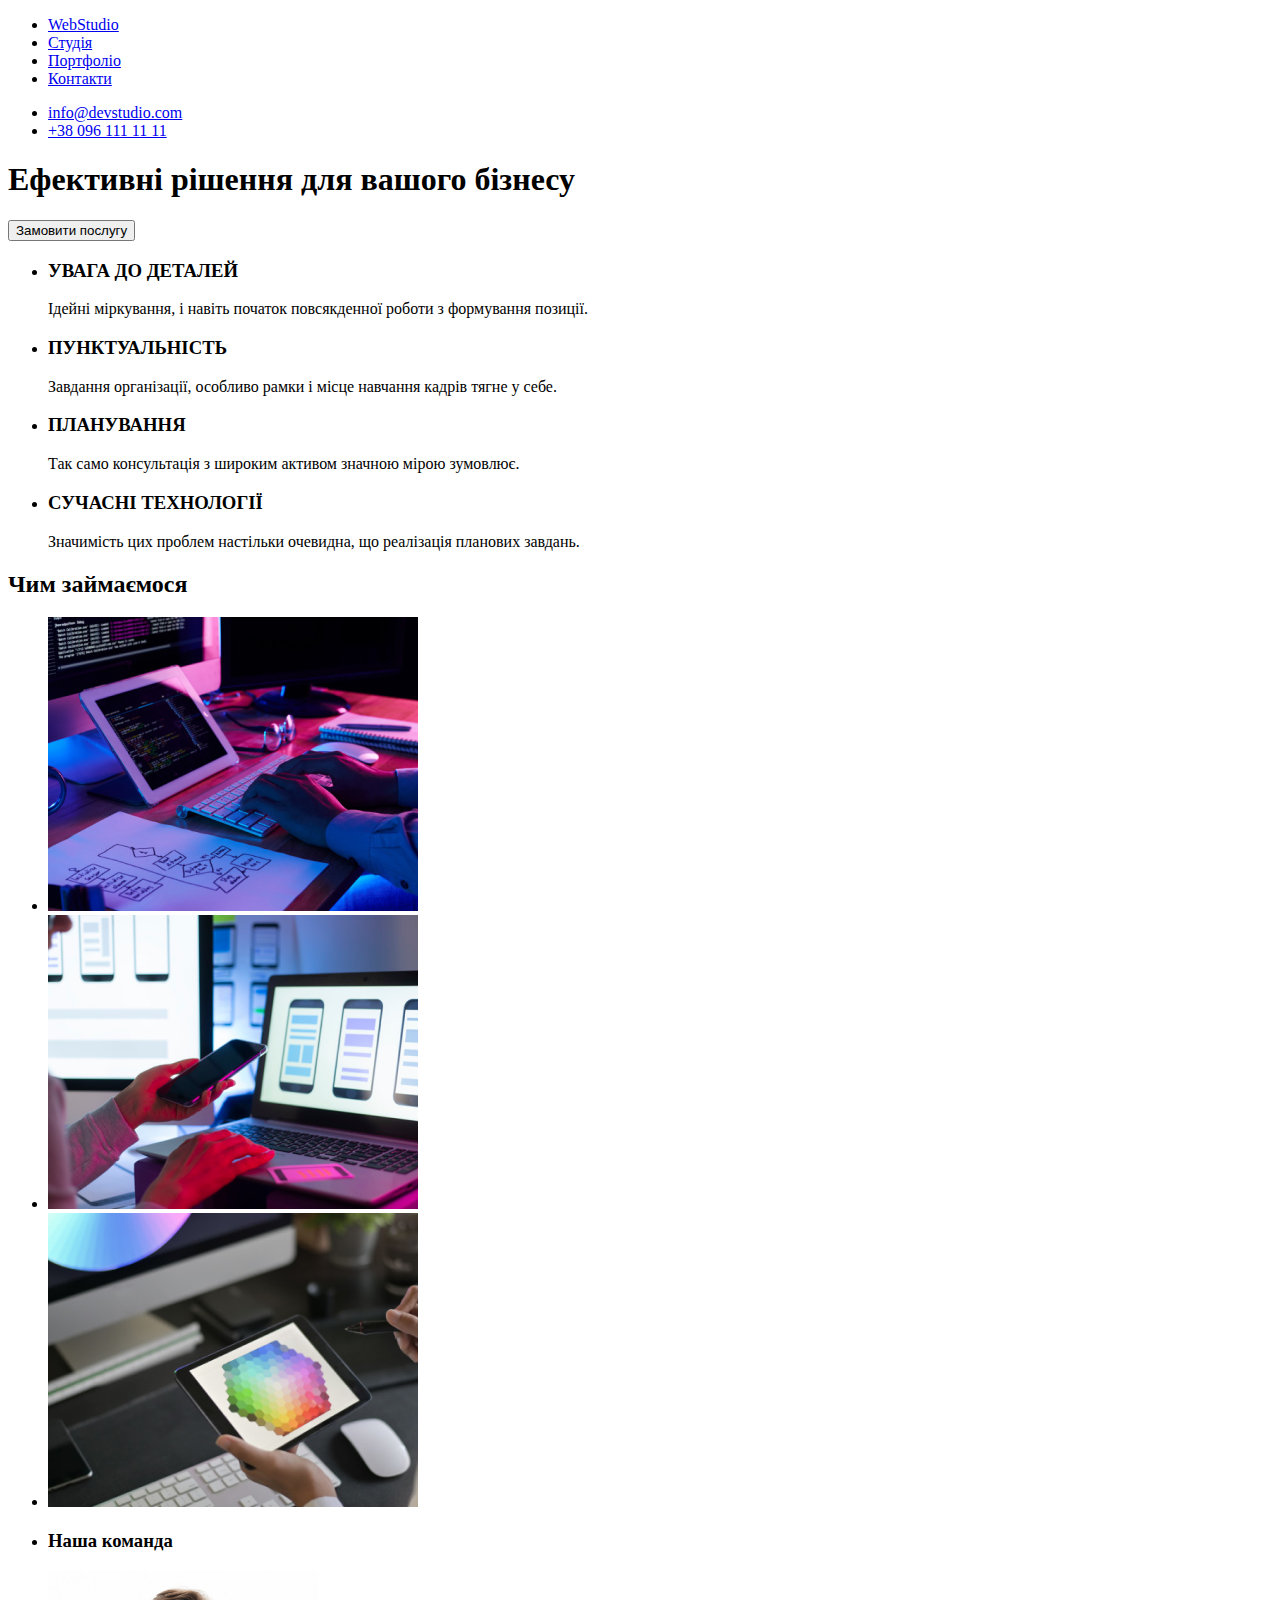
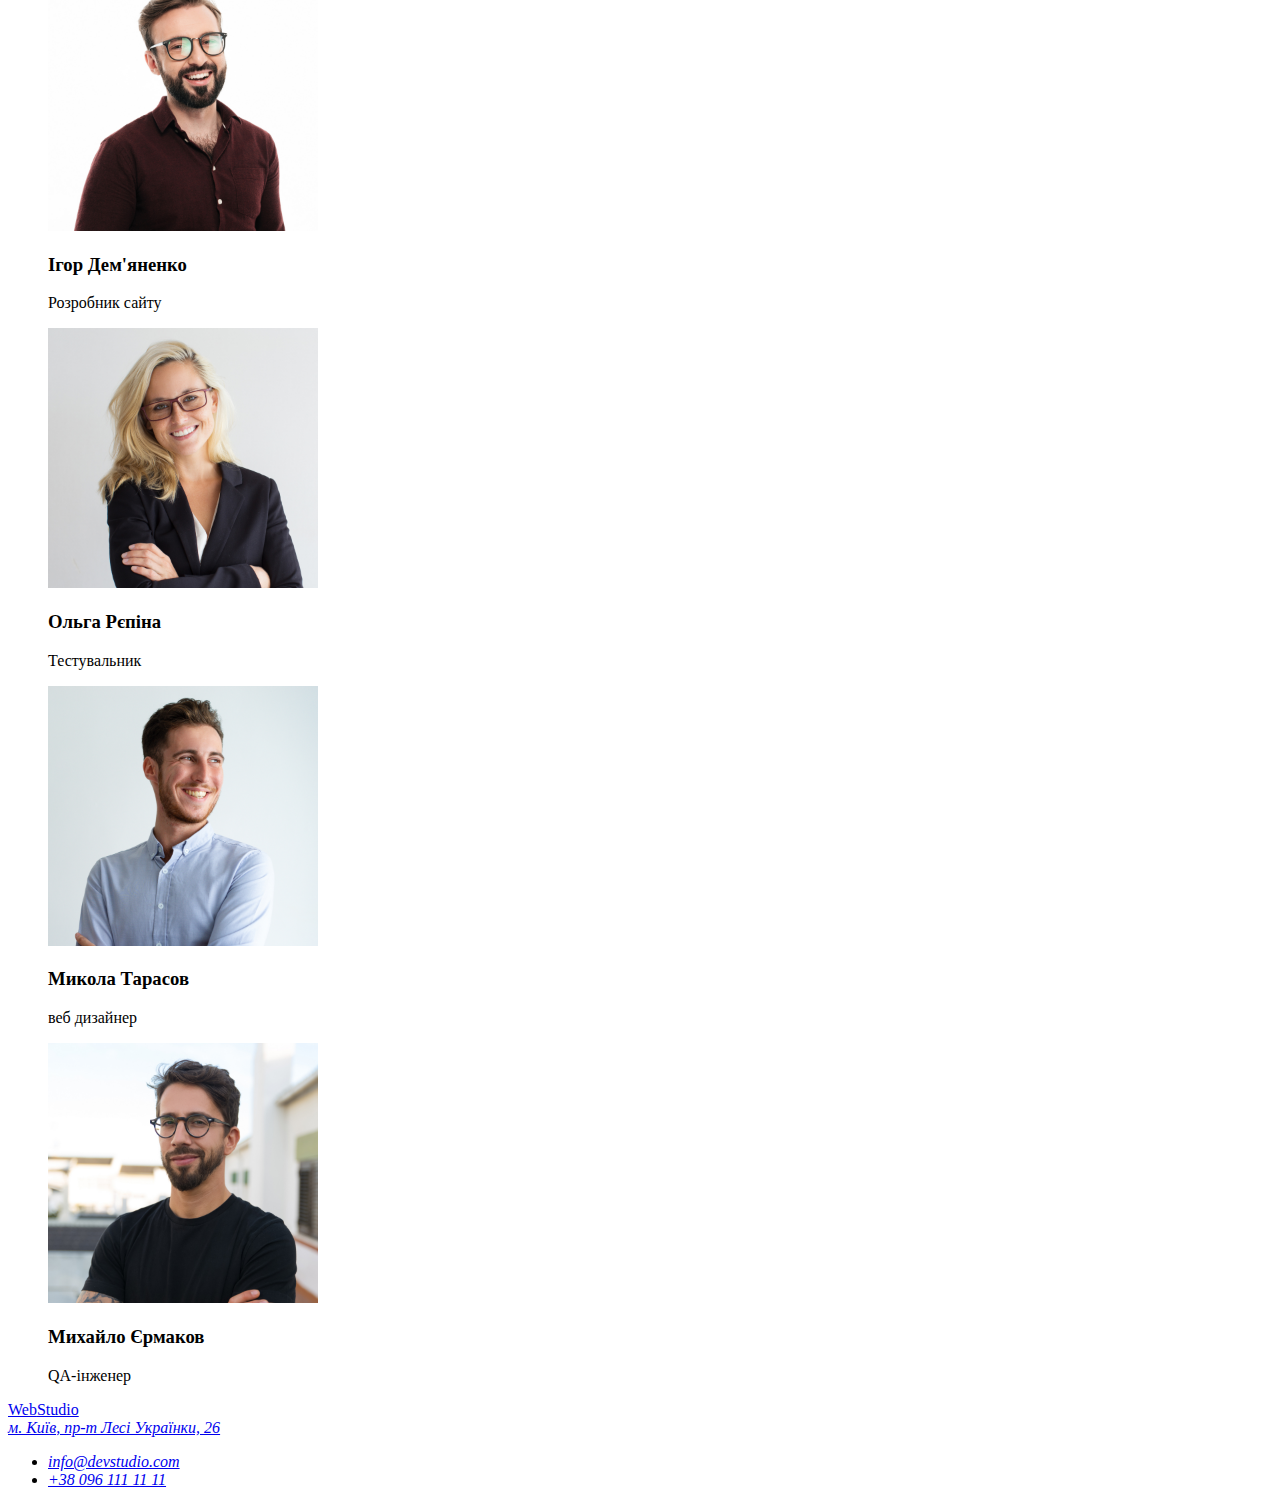
==== index.html @ 593cecd9 "fix" ====
<!DOCTYPE html>
<html lang="uk">
<head>
    <meta charset="UTF-8">
    <meta name="viewport" content="width=device-width, initial-scale=1.0">
    <title>Домашння робота номер 4</title>
    <link rel="stylesheet" href="./css/webstudio.css">
</head>
<body>
    <header>
        <nav class="header-nav">
            <ul>
                <li>
                    <a href="./index.html" class="header-logo" ><span class="blue">Web</span><span class="black2">Studio</span></a>
                </li>
                <li class="nav-item">
                    <a href="./index.html"  class="navigation-links">Студія</a>
                </li>
                <li class="nav-item">
                    <a href="./portfolio.html" class="navigation-links">Портфоліо</a>
                </li>
                <li class="nav-item">
                    <a href="#"  class="navigation-links">Контакти</a>
                </li>
            </ul>
        </nav>
        <ul class="header-list">
            <li class="header-item">
                <a href="mailto: info@devstudio.com" class="header-link">info@devstudio.com</a>
            </li>
            <li class="header-item">
                <a href="tel: +380961111111" class="header-link">+38 096 111 11 11</a>
            </li>
        </ul>
    </header>
        <main>
        <section class="hero">
            <h1 class="hero-title ">
                Ефективні рішення для вашого бізнесу
        </h1>
        <button type="button" class="hero-button">Замовити послугу</button>
        </section>
    <section class="advantages-list">
        <ul>
        <li class="advantages">
           <h3 class="list-title"> УВАГА ДО ДЕТАЛЕЙ</h3>
           <p  class="list-paragraf"> Ідейні міркування, і навіть початок повсякденної роботи з формування позиції.</p>
        </li>
        <li class="advantages">
           <h3 class="list-title"> ПУНКТУАЛЬНІСТЬ</h3>
            <p  class="list-paragraf">Завдання організації, особливо рамки і місце навчання кадрів тягне у себе.  </p>
        </li>
        <li class="advantages">
            <h3 class="list-title">ПЛАНУВАННЯ</h3>
       <p  class="list-paragraf"> Так само консультація з широким активом значною мірою зумовлює.</p>
    </li>
        <li class="advantages">
            <h3 class="list-title">СУЧАСНІ ТЕХНОЛОГІЇ</h3>
        <p  class="list-paragraf">Значимість цих проблем настільки очевидна, що реалізація планових завдань.</p>
    </li>
    </ul>
    </section>
    <section>
    <h2 class="work">Чим займаємося</h2>
    <ul class="work">
        <li><img class="work=item" src="./img/program.png" alt="Написання коду"></li>
        <li><img class="work=item" src="./img/telefon.png" alt="Розробка сайту"></li>
        <li><img class="work=item" src="./img/tablet.png" alt="Дизайн сайту"></li>
</ul>
    </section>
    <section>
<ul>
    <li>
        <h3 class="team-list">Наша команда</h3>
        <img src="./img/igor.jpg" alt="молодяга в коричневій сорочці" width="270" height="260">
        <h3 class="">Ігор Дем'яненко</h3>
    <p class="team-text">Розробник сайту</p>

    <img src="./img/persona.jpg" alt=" жінка в чорному піджаку" width="270" height="260">
            <h3 class="team-list">Ольга Рєпіна</h3>
       <p class="team-text">Тестувальник</p>   

    <img src="./img/mikola.jpg" alt="молодяга в блакиній сорочці" width="270" height="260">
<h3 class="team-list">Микола Тарасов</h3>
     <p class="team-text">веб дизайнер</p>   

    <img src="./img/misha.jpg" alt="молодяга в чорній футболці " width="270" height="260">  
    <h3 class="team-list">Михайло Єрмаков</h3>
    <p class="team-text">QA-інженер</p></li>
</ul>
</section>
</main>
     <footer>
        <a href="./index.html" id="footer-logo"><span class="blue">Web</span><span class="blue-black">Studio</span></a>

 
    <address class="address">
           <a href="http://surl.li/tvaqo" target="_blank"> м. Київ, пр-т Лесі Українки, 26</a>
    
           <ul class="footer-item">
            <li class="footer-item">
                <a href="mailto: info@devstudio.com" class="footer-link">info@devstudio.com</a>
            </li>
            <li class="footer-item">
                <a href="tel: +380961111111" class="footer-link">+38 096 111 11 11</a>
            </li>
        </ul>
    
</address>
</footer>
</body>
</html>
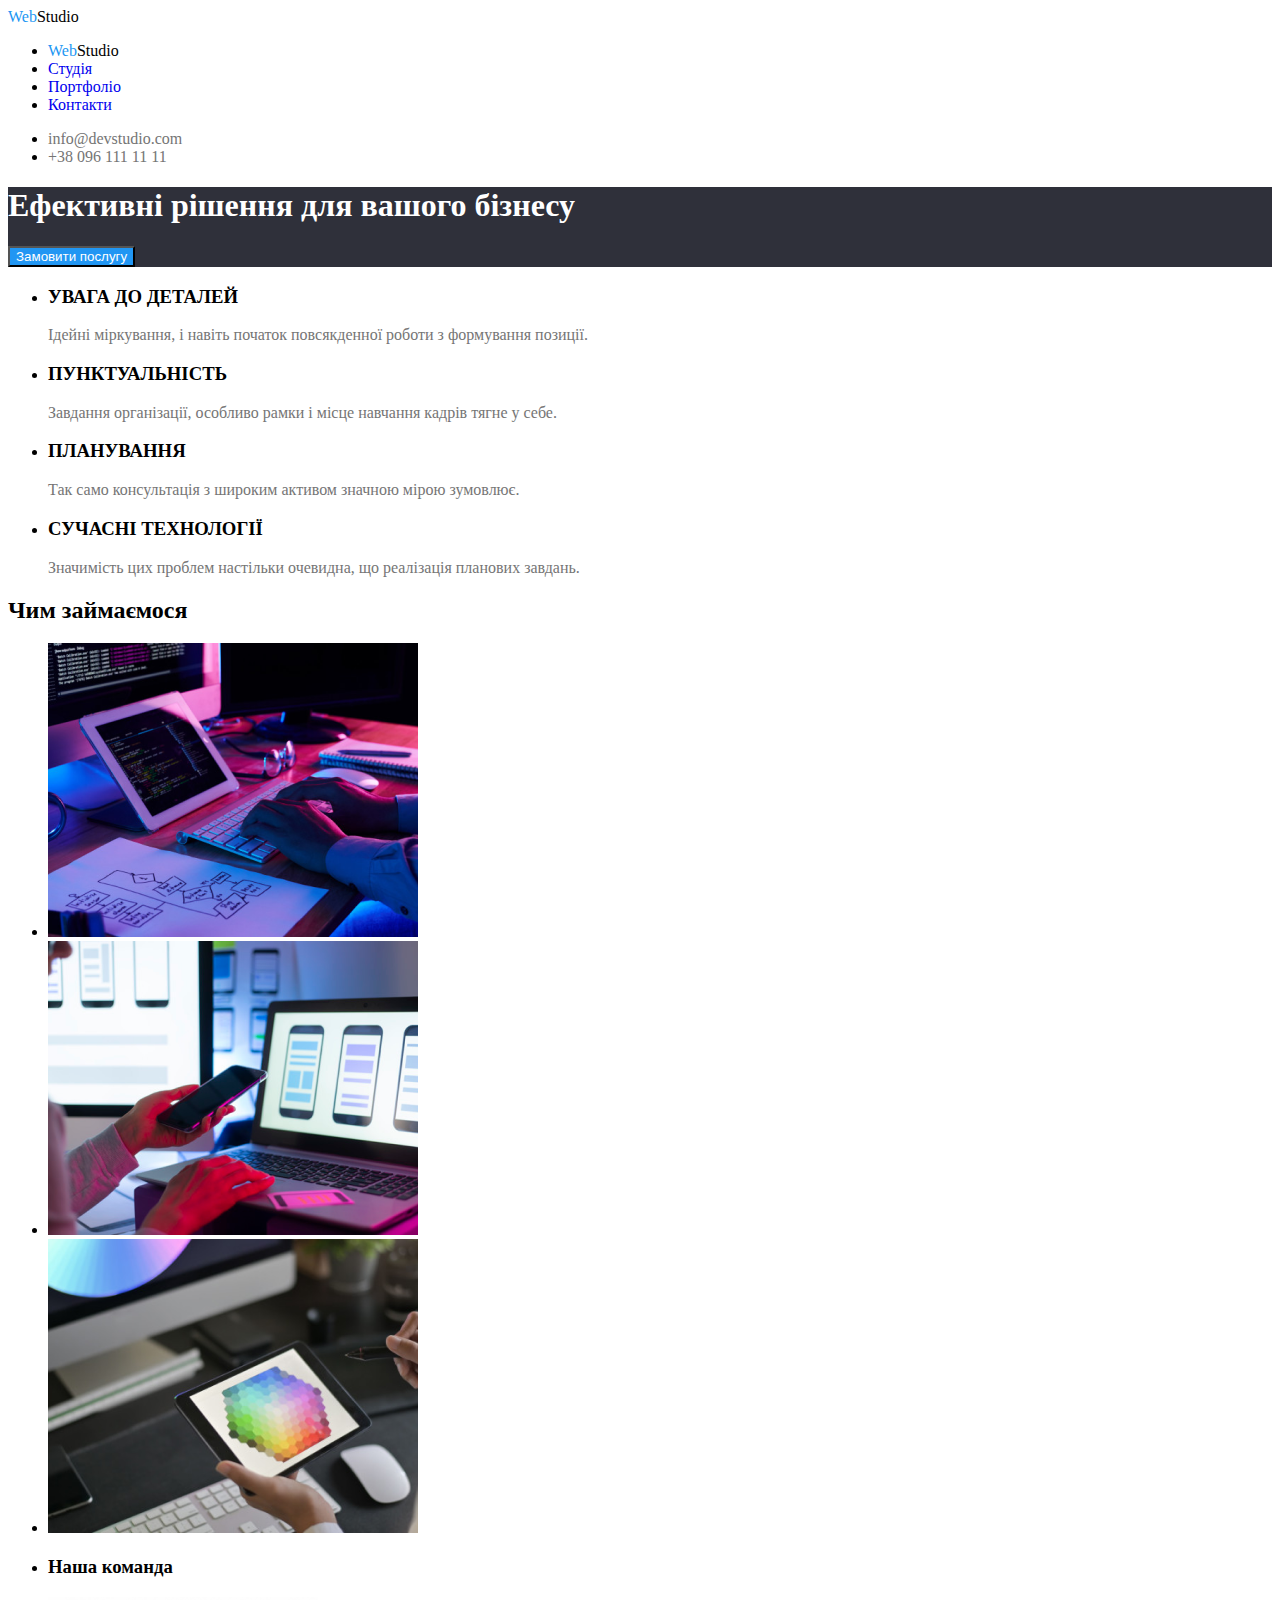
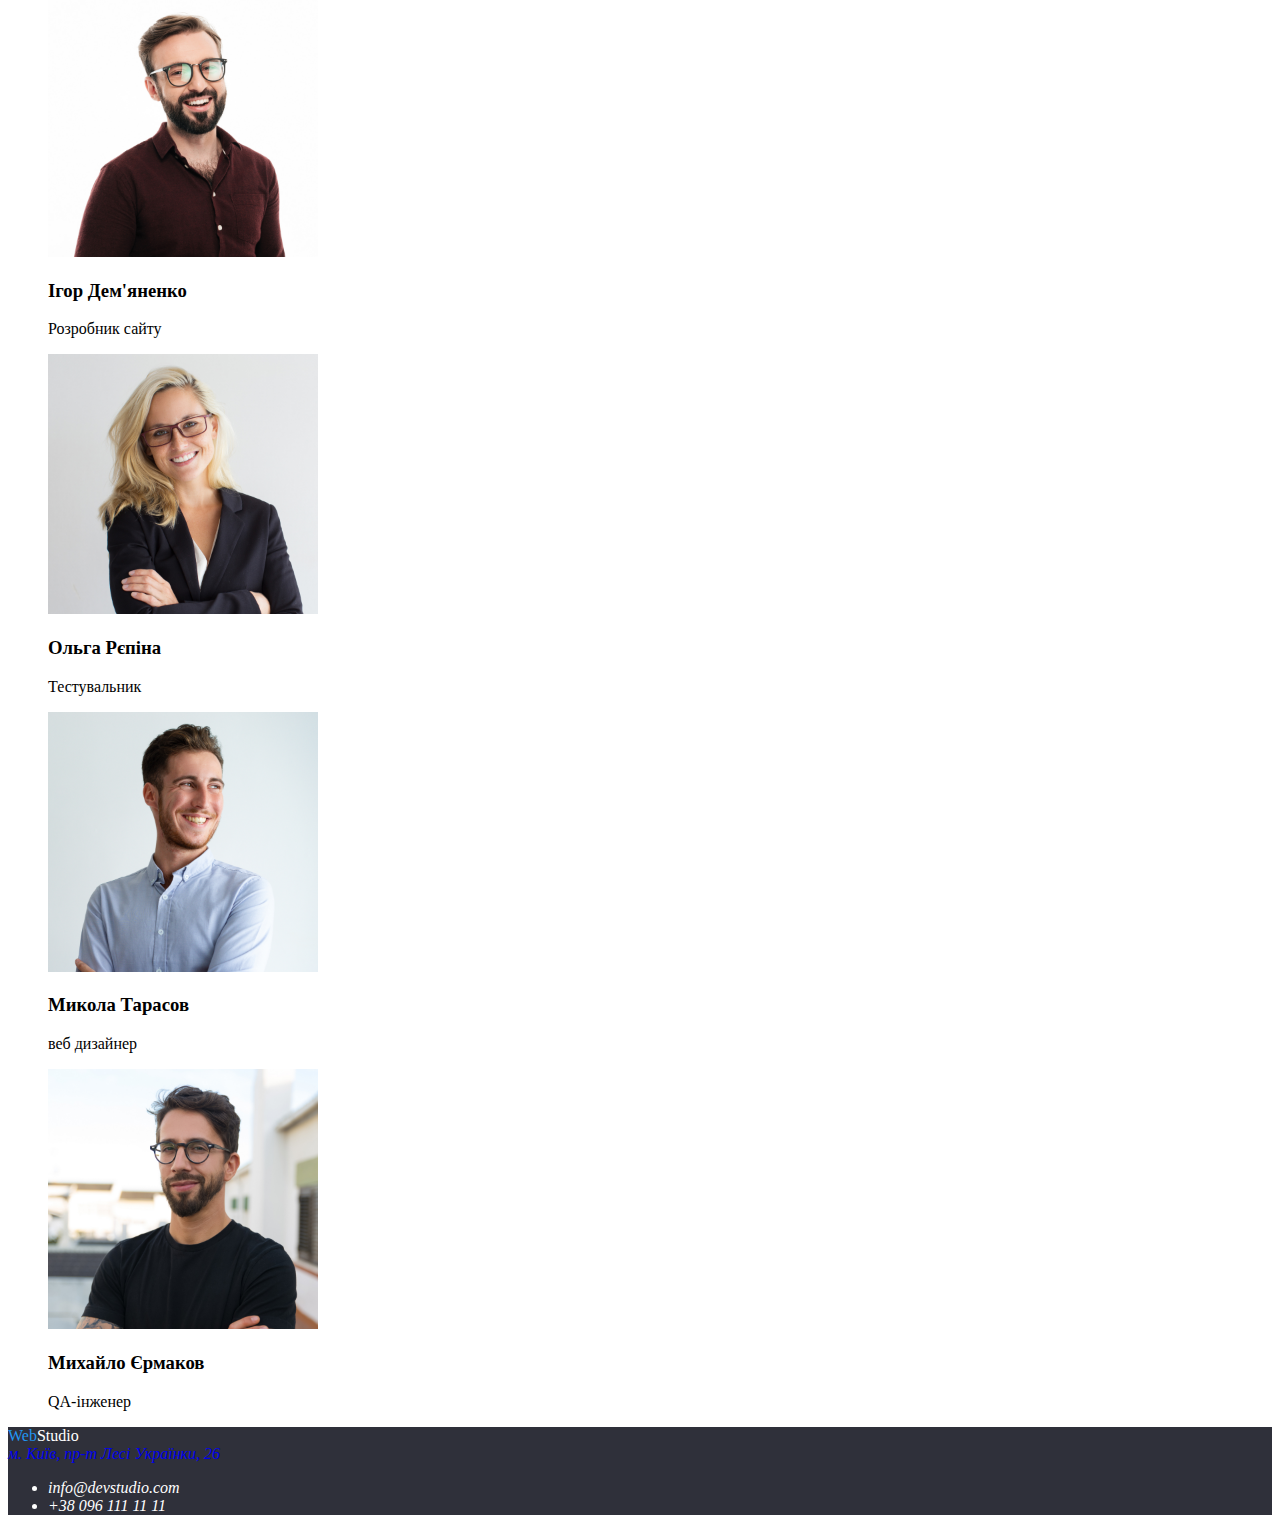
==== commit dd199372: "fix" ====
--- a/index.html
+++ b/index.html
@@ -8,6 +8,7 @@
 </head>
 <body>
     <header>
+        <a href="./index.html" class="header-logo" ><span class="blue">Web</span><span class="black2">Studio</span></a>
         <nav class="header-nav">
             <ul>
                 <li>
--- a/css/webstudio.css
+++ b/css/webstudio.css
@@ -0,0 +1,82 @@
+:root{
+    --accent-color:#2196F3;
+  --logo-color: #000;
+  --text-color:#212121;
+  --additional-color: #757575;
+  --footer-namber:rgba(255, 255, 255, 0.60);
+  --footer-background: #2F303A;
+  --team-background:#F5F4FA;
+  --main-background:#FFF;
+  }
+  
+  .hero{
+      background-color:var(--footer-background);
+      color:var(--main-background);
+  }
+  
+  footer {
+      background-color: var(--footer-background);
+      color: var(--main-background);
+  
+  }
+  
+  button {
+      background-color:var(--accent-color);
+      color: var(--main-background);
+  }
+  
+  .blue {
+      color: var(--accent-color);
+    }
+    
+    .black2 {
+      color: var(--logo-color);
+    }
+    
+    .blue2 {
+      color: var(--accent-color);
+    }
+    
+    .white {
+      color: var(--main-background);
+    }
+  
+  #footer-logo {
+    color: inherit;
+    color: var(--main-background);
+  }
+  
+  .footer-link {
+    color:var(--main-background60);
+  }
+  
+  .blue-black {
+    color: var(--main-background);
+  }
+  
+  a {
+    text-decoration: none;
+  }
+  
+  .list-title {
+    color: var(--logo-color);
+  }
+  
+  .list-paragraf {
+    color:var(--additional-color);
+  }
+  
+  .list-name {
+    color: var(--logo-color);
+  }
+  
+  .header-link {
+    color: var(--additional-color);
+  }
+  
+  .header-links {
+    color:  var(--logo-color);
+  }
+  
+  
+  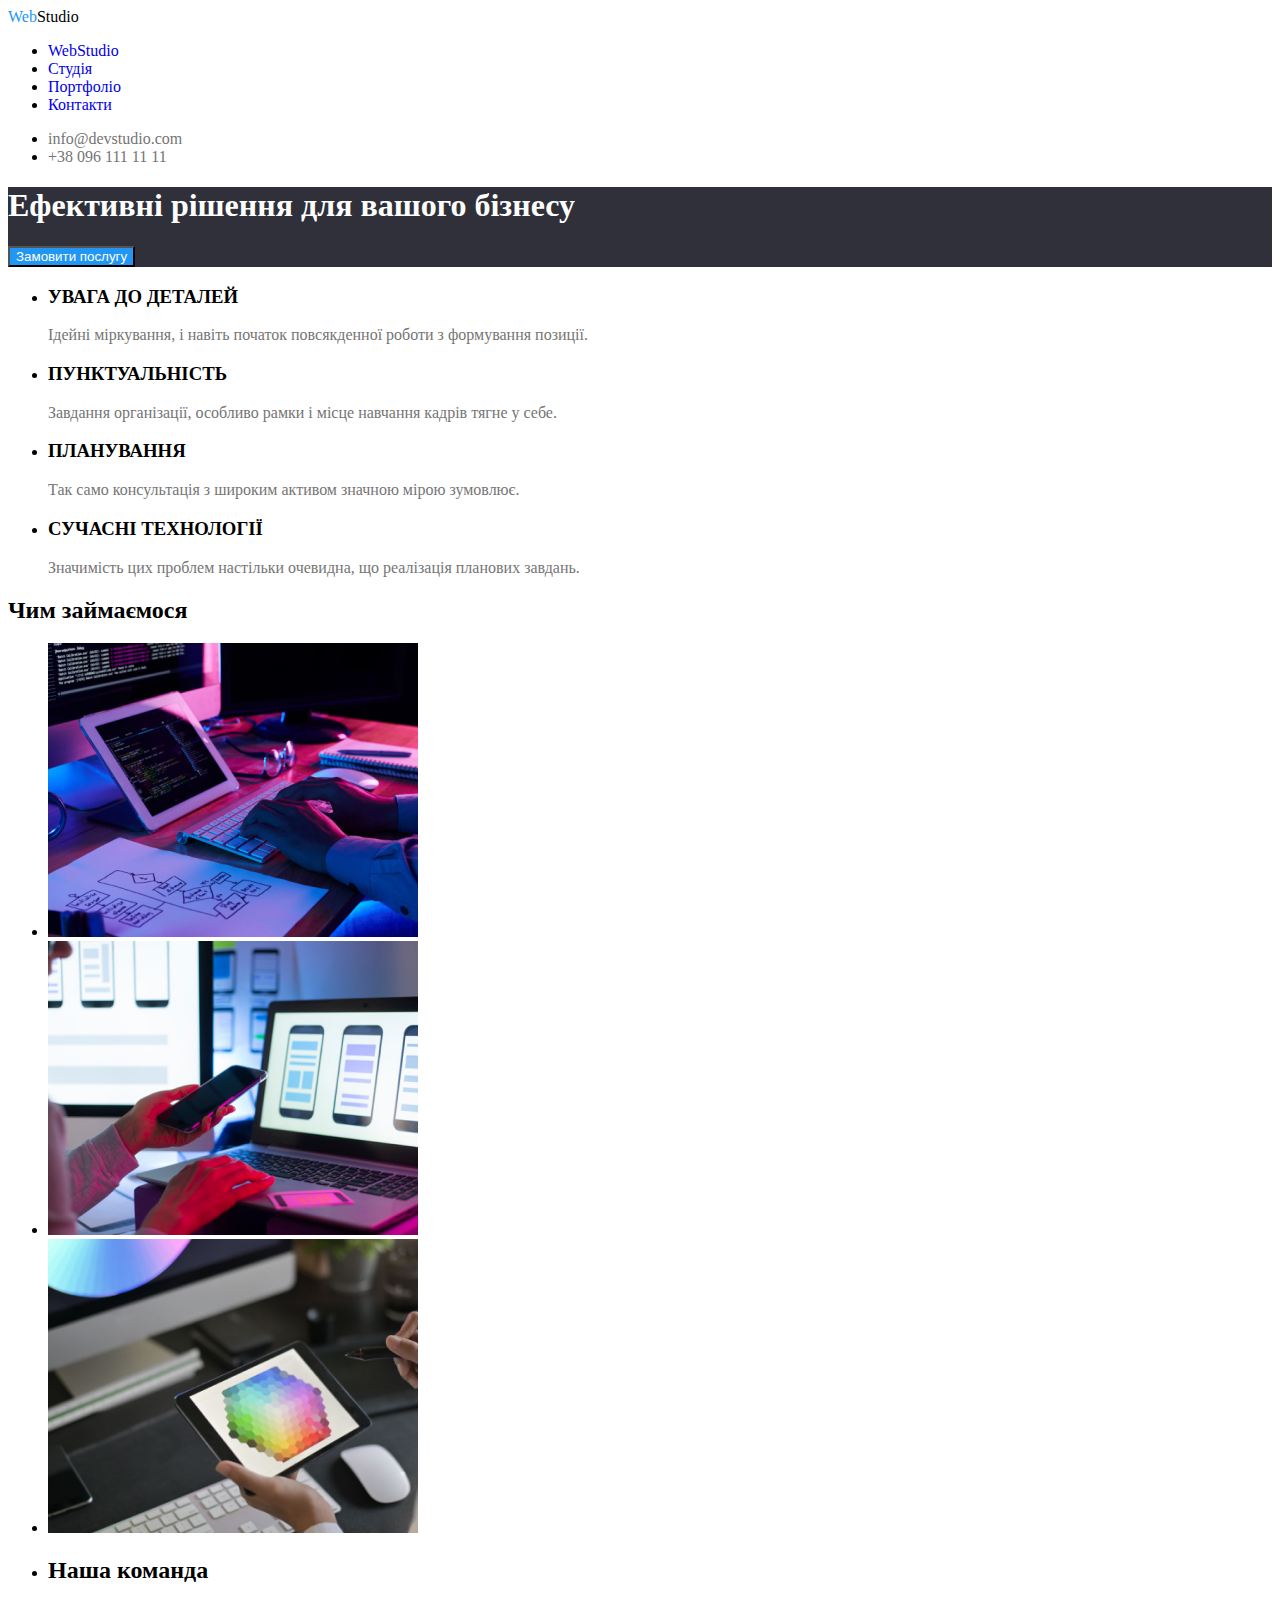
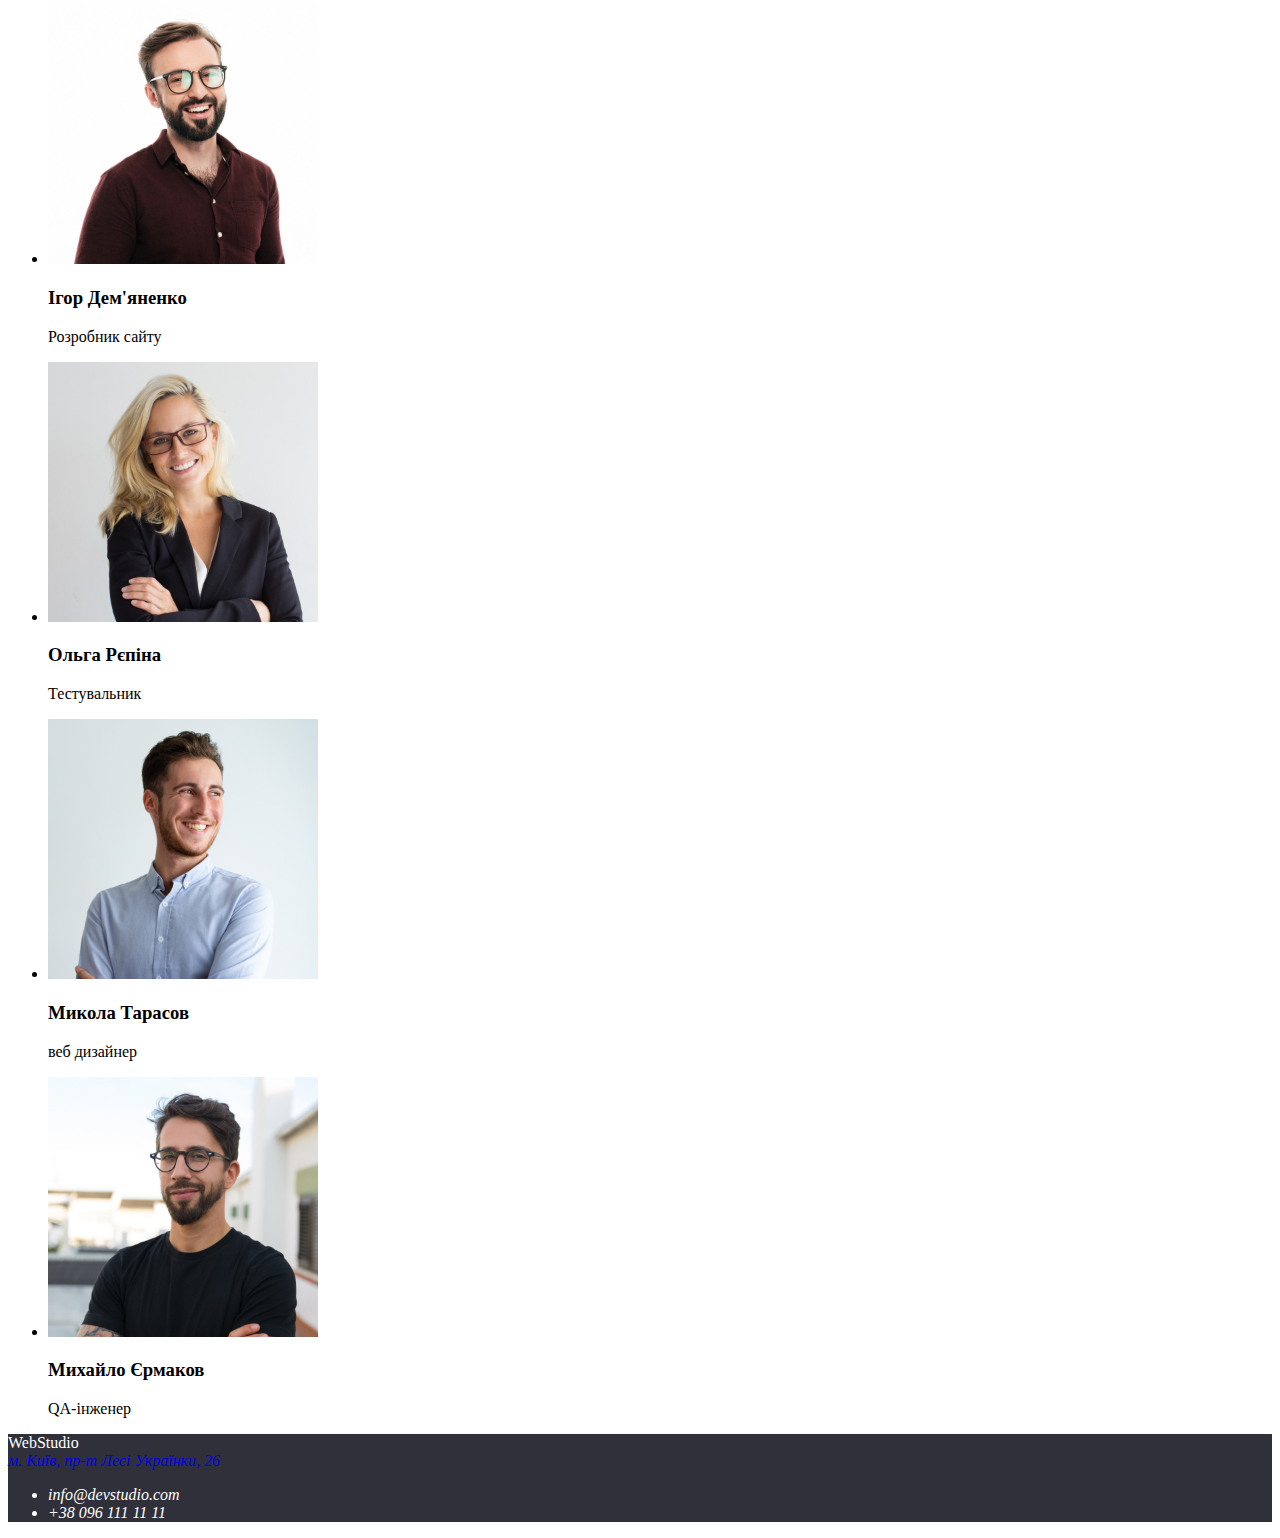
==== commit 3fb7f088: "fix" ====
--- a/index.html
+++ b/index.html
@@ -7,30 +7,30 @@
     <link rel="stylesheet" href="./css/webstudio.css">
 </head>
 <body>
-    <header>
-        <a href="./index.html" class="header-logo" ><span class="blue">Web</span><span class="black2">Studio</span></a>
+    <header class="header">
+        <a href="./index.html" class="header-logo" ><span class="header-blue">Web</span><span class="header-black2">Studio</span></a>
         <nav class="header-nav">
             <ul>
-                <li>
+                <li class="nav-item">
                     <a href="./index.html" class="header-logo" ><span class="blue">Web</span><span class="black2">Studio</span></a>
                 </li>
                 <li class="nav-item">
-                    <a href="./index.html"  class="navigation-links">Студія</a>
+                    <a href="./index.html"  class="nav-link">Студія</a>
                 </li>
                 <li class="nav-item">
-                    <a href="./portfolio.html" class="navigation-links">Портфоліо</a>
+                    <a href="./portfolio.html" class="nav-link">Портфоліо</a>
                 </li>
                 <li class="nav-item">
-                    <a href="#"  class="navigation-links">Контакти</a>
+                    <a href="#"  class="nav-link">Контакти</a>
                 </li>
             </ul>
         </nav>
         <ul class="header-list">
             <li class="header-item">
-                <a href="mailto: info@devstudio.com" class="header-link">info@devstudio.com</a>
+                <a href="mailto:info@devstudio.com" class="header-link">info@devstudio.com</a>
             </li>
             <li class="header-item">
-                <a href="tel: +380961111111" class="header-link">+38 096 111 11 11</a>
+                <a href="tel:+380961111111" class="header-link">+38 096 111 11 11</a>
             </li>
         </ul>
     </header>
@@ -45,25 +45,25 @@
         <ul>
         <li class="advantages">
            <h3 class="list-title"> УВАГА ДО ДЕТАЛЕЙ</h3>
-           <p  class="list-paragraf"> Ідейні міркування, і навіть початок повсякденної роботи з формування позиції.</p>
+           <p  class="advantages-item"> Ідейні міркування, і навіть початок повсякденної роботи з формування позиції.</p>
         </li>
         <li class="advantages">
            <h3 class="list-title"> ПУНКТУАЛЬНІСТЬ</h3>
-            <p  class="list-paragraf">Завдання організації, особливо рамки і місце навчання кадрів тягне у себе.  </p>
+            <p  class="advantages-item">Завдання організації, особливо рамки і місце навчання кадрів тягне у себе.  </p>
         </li>
         <li class="advantages">
             <h3 class="list-title">ПЛАНУВАННЯ</h3>
-       <p  class="list-paragraf"> Так само консультація з широким активом значною мірою зумовлює.</p>
+       <p  class="advantages-item"> Так само консультація з широким активом значною мірою зумовлює.</p>
     </li>
         <li class="advantages">
             <h3 class="list-title">СУЧАСНІ ТЕХНОЛОГІЇ</h3>
-        <p  class="list-paragraf">Значимість цих проблем настільки очевидна, що реалізація планових завдань.</p>
+        <p  class="advantages-item">Значимість цих проблем настільки очевидна, що реалізація планових завдань.</p>
     </li>
     </ul>
     </section>
-    <section>
-    <h2 class="work">Чим займаємося</h2>
-    <ul class="work">
+    <section class="work">
+    <h2 class="work-title">Чим займаємося</h2>
+    <ul class="work-list">
         <li><img class="work=item" src="./img/program.png" alt="Написання коду"></li>
         <li><img class="work=item" src="./img/telefon.png" alt="Розробка сайту"></li>
         <li><img class="work=item" src="./img/tablet.png" alt="Дизайн сайту"></li>
@@ -72,22 +72,27 @@
     <section>
 <ul>
     <li>
-        <h3 class="team-list">Наша команда</h3>
-        <img src="./img/igor.jpg" alt="молодяга в коричневій сорочці" width="270" height="260">
-        <h3 class="">Ігор Дем'яненко</h3>
-    <p class="team-text">Розробник сайту</p>
+        <h2 class="team-list">Наша команда</h2>
+        <li class="team-item"> <img src="./img/igor.jpg" alt="молодяга в коричневій сорочці"  width="270">
+            <h3 class="">Ігор Дем'яненко</h3>
+        <p class="team-text">Розробник сайту</p></li>
 
-    <img src="./img/persona.jpg" alt=" жінка в чорному піджаку" width="270" height="260">
+        <li class="team-item"><img src="./img/persona.jpg" alt=" жінка в чорному піджаку"  width="270" class="work-img">
             <h3 class="team-list">Ольга Рєпіна</h3>
-       <p class="team-text">Тестувальник</p>   
+       <p class="team-text">Тестувальник</p>  </li>
+       
+        <li class="team-item"><img src="./img/mikola.jpg" alt="молодяга в блакиній сорочці"  width="270" class="work-img">
+            <h3 class="team-list">Микола Тарасов</h3>
+                 <p class="team-text">веб дизайнер</p>   
+                </li>
 
-    <img src="./img/mikola.jpg" alt="молодяга в блакиній сорочці" width="270" height="260">
-<h3 class="team-list">Микола Тарасов</h3>
-     <p class="team-text">веб дизайнер</p>   
+        <li class="team-item">
+                <img src="./img/misha.jpg" alt="молодяга в чорній футболці "  width="270" class="work-img">  
+            <h3 class="team-list">Михайло Єрмаков</h3>
+            <p class="team-text">QA-інженер</p>
+        </li>  
 
-    <img src="./img/misha.jpg" alt="молодяга в чорній футболці " width="270" height="260">  
-    <h3 class="team-list">Михайло Єрмаков</h3>
-    <p class="team-text">QA-інженер</p></li>
+
 </ul>
 </section>
 </main>
--- a/css/webstudio.css
+++ b/css/webstudio.css
@@ -25,11 +25,11 @@
       color: var(--main-background);
   }
   
-  .blue {
+  .header-blue {
       color: var(--accent-color);
     }
     
-    .black2 {
+    .header-black2 {
       color: var(--logo-color);
     }
     
@@ -62,7 +62,7 @@
     color: var(--logo-color);
   }
   
-  .list-paragraf {
+  .advantages-item {
     color:var(--additional-color);
   }
   
